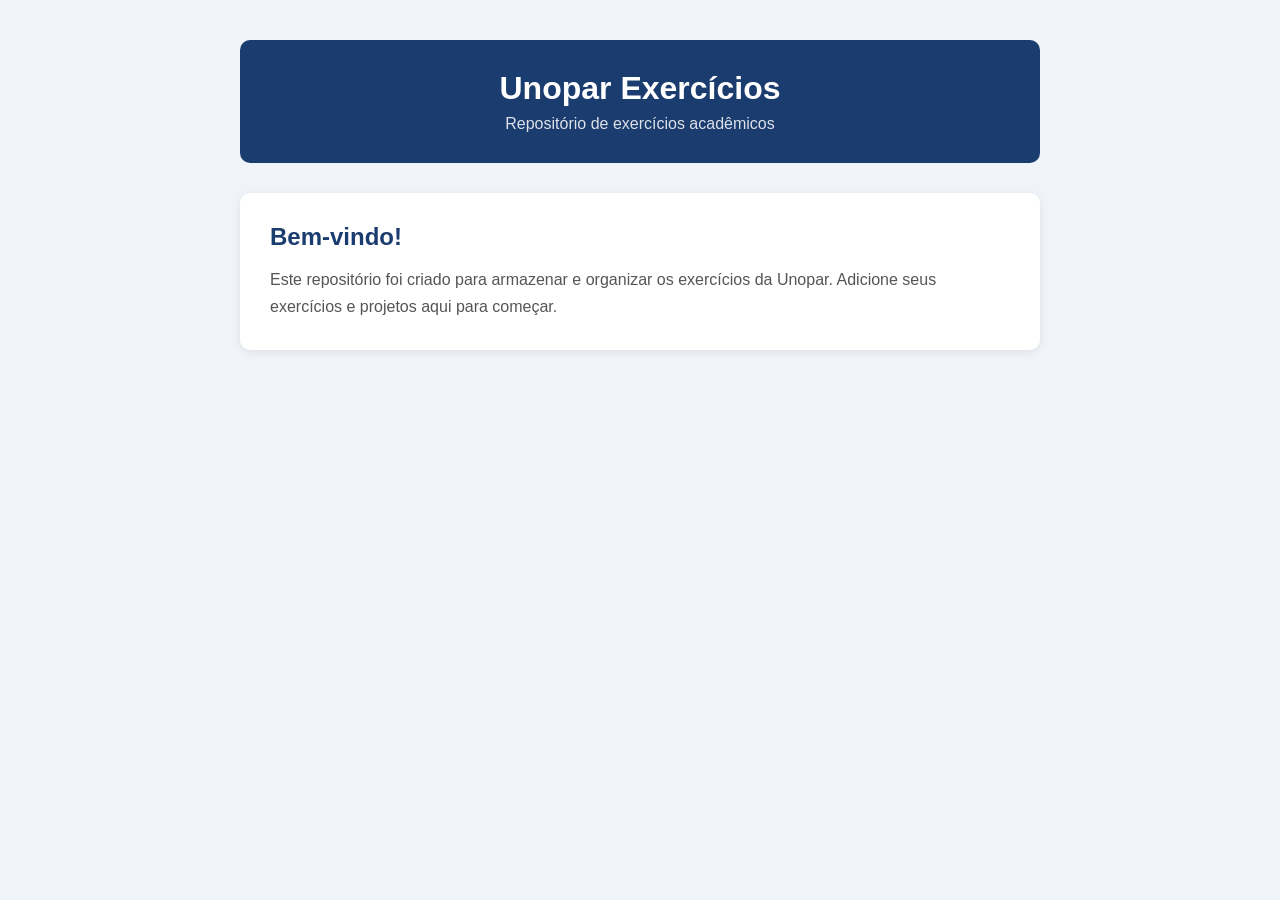
==== basico_HTML.HTML @ 81a5b3b7 "inicial commit" ====
<!DOCTYPE html>
<html lang="pt-BR">
<head>
  <meta charset="UTF-8" />
  <meta name="viewport" content="width=device-width, initial-scale=1.0" />
  <title>Unopar Exercícios</title>
  <link rel="stylesheet" href="style.css">
</head>
<body>
  <header>
    <h1>Unopar Exercícios</h1>
    <p>Repositório de exercícios acadêmicos</p>
  </header>
  <div class="card">
    <h2>Bem-vindo!</h2>
    <p>Este repositório foi criado para armazenar e organizar os exercícios da Unopar. Adicione seus exercícios e projetos aqui para começar.</p>
  </div>
</body>
</html>
---- style.css ----
* { box-sizing: border-box; margin: 0; padding: 0; }
    body {
      font-family: 'Segoe UI', Tahoma, Geneva, Verdana, sans-serif;
      background: #f0f4f8;
      color: #333;
      display: flex;
      flex-direction: column;
      align-items: center;
      min-height: 100vh;
      padding: 40px 20px;
    }
    header {
      background: #1a3c6e;
      color: white;
      width: 100%;
      max-width: 800px;
      border-radius: 10px;
      padding: 30px;
      text-align: center;
      margin-bottom: 30px;
    }
    header h1 { font-size: 2rem; margin-bottom: 8px; }
    header p { font-size: 1rem; opacity: 0.85; }
    .card {
      background: white;
      border-radius: 10px;
      padding: 30px;
      width: 100%;
      max-width: 800px;
      box-shadow: 0 2px 8px rgba(0,0,0,0.08);
      margin-bottom: 20px;
    }
    .card h2 { color: #1a3c6e; margin-bottom: 15px; }
    .card p { line-height: 1.7; color: #555; }
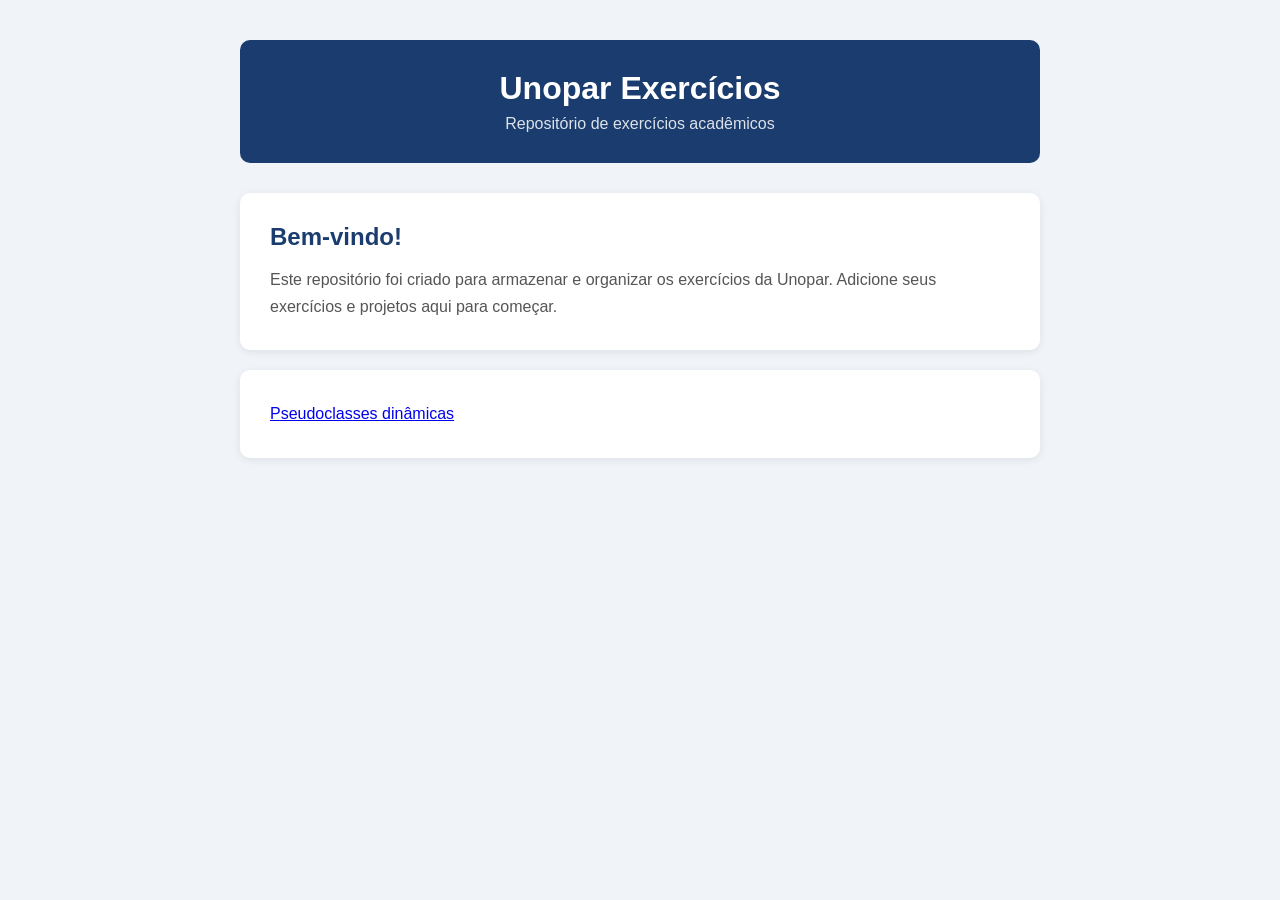
==== commit c5690524: "Exemplo de Seletor de Classe" ====
--- a/basico_HTML.HTML
+++ b/basico_HTML.HTML
@@ -15,5 +15,8 @@
     <h2>Bem-vindo!</h2>
     <p>Este repositório foi criado para armazenar e organizar os exercícios da Unopar. Adicione seus exercícios e projetos aqui para começar.</p>
   </div>
+  <div class="card">
+    <p><a href="week1.html">Pseudoclasses dinâmicas</a></p>
+  </div>
 </body>
 </html>
--- a/style.css
+++ b/style.css
@@ -31,4 +31,37 @@
       margin-bottom: 20px;
     }
     .card h2 { color: #1a3c6e; margin-bottom: 15px; }
-    .card p { line-height: 1.7; color: #555; }+    .card p { line-height: 1.7; color: #555; }
+
+    button {
+  padding: 10px 20px;
+  margin: 10px;
+  border: none;
+  background-color: gray;
+  color: white;
+  cursor: pointer;
+}
+
+/* Hover */
+.btn-hover:hover {
+  background-color: blue;
+}
+
+/* Active (quando clica) */
+.btn-active:active {
+  background-color: red;
+}
+
+/* Focus (quando selecionado com TAB ou clique) */
+.btn-focus:focus {
+  background-color: green;
+  outline: 2px solid black;
+}
+
+.highlight {
+
+    background-color: yellow;
+
+    font-weight: bold;
+
+}
